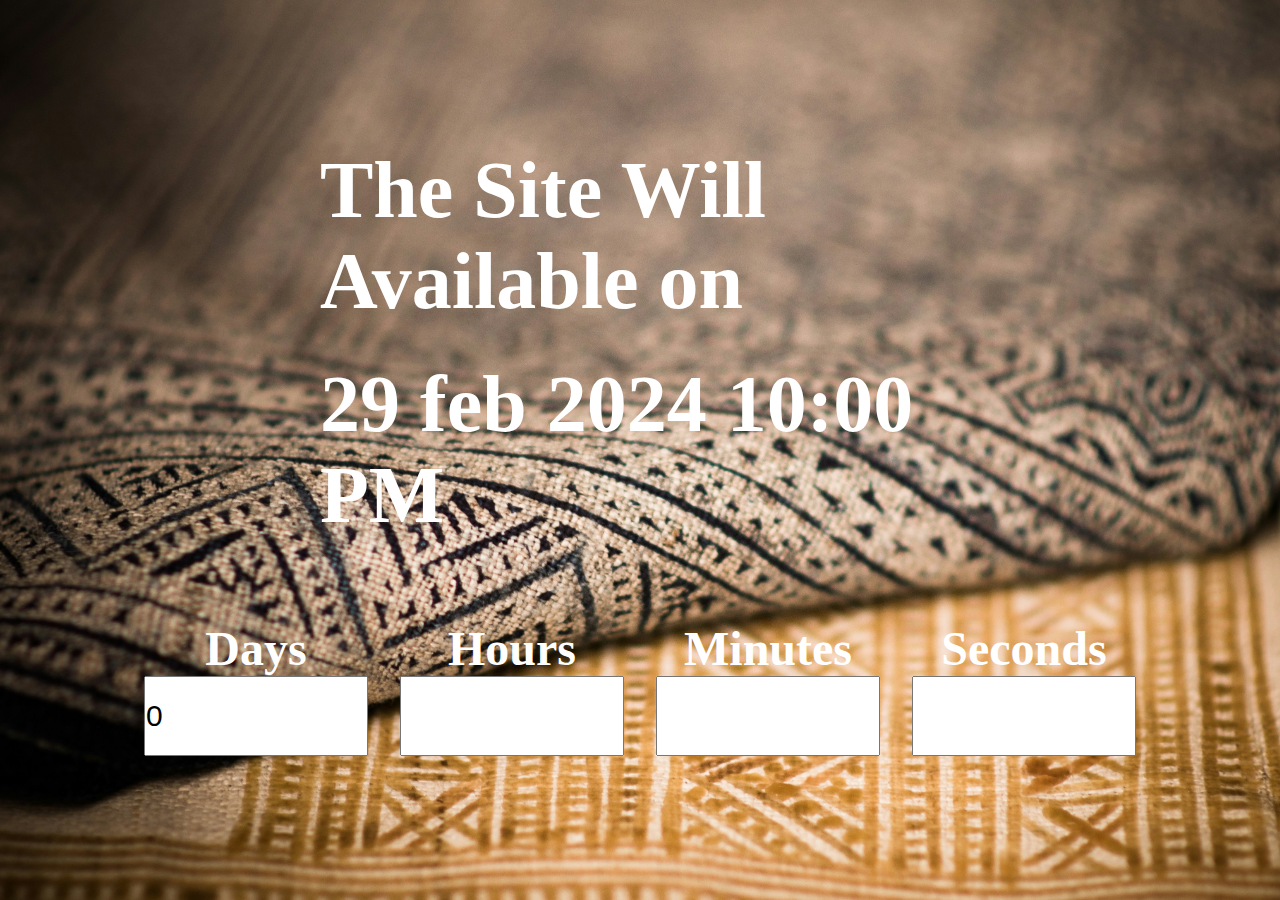
==== countdown-app/index.html @ e97472bf "java" ====
<!DOCTYPE html>
<html lang="en">
<head>
    <meta charset="UTF-8">
    <meta name="viewport" content="width=device-width, initial-scale=1.0">
    <title>Countdown-App</title>
    <link rel="stylesheet" href="css/style.css">
    <script src="javascript/app.js"> </script>
    
</head>
<body>
    <div class="main">
        <div class="content">
            <div class="heading">
                <h1>The Site Will Available on</h1>
                <h1 id="datefixed">29 feb 2024 10:00 PM</h1>
            </div>
            <div class="timer">
                <ul>
                    <li>
                        <label for="days">Days</label>
                        <input type="text" id="days" readonly value="0"></li>
                    <li>
                        <label for="Hours">Hours</label>
                        <input type="text" id="hours" readonly></li>
                    <li>
                        <label for="minutes">Minutes</label>
                        <input type="text" id="minutes" readonly></li>
                    <li>
                        <label for="seconds">Seconds</label>
                        <input type="text" id="seconds" readonly></li>
                    
                </ul>
            </div>
        </div>
    </div>


    <!--javascript link-->
    <script src="javascript/app.js"> </script>   
</body>
</html>
---- countdown-app/css/style.css ----
*{
    box-sizing: border-box;
    margin: 0;
    padding: 0;
}

.main{
    width: 100vw;
    height: 100vh;
    background: url('../images/trang-nguyen-drke6MEs8Gg-unsplash.jpg');
    background-repeat: no-repeat;
    background-size: cover;
    display: flex;
    align-items: center;
    justify-content: center;
}

.content{
    width: 50%;
    height: 40rem;
    display: flex;
    flex-direction: column;
    gap: 5rem;
    align-items: center;
    justify-content: center;
}

.heading>h1{
    color: white;
    font-size: 5rem;
}
.heading{
    display: flex;
    flex-direction: column;
    align-items: center;
    justify-content: center;
    gap: 2rem;
}

.timer>ul{
    display: flex;
    justify-content: space-between;
    align-items: center;
    gap: 2rem;
}
.timer>ul>li>input{
    width: 14rem;
    height: 5rem;
    align-items: center;
    justify-content: center;
    display: flex;
    font-size: 30px;
    color: black;
}
.timer>ul>li{
    text-decoration: none;
    list-style: none;
}
.timer>ul>li>label{
    font-size: 3rem;
    font-weight: 700;
    color: white;
}

.timer>ul>li{
    display: flex;
    flex-direction: column;
    justify-content: center;
    align-items: center;
}
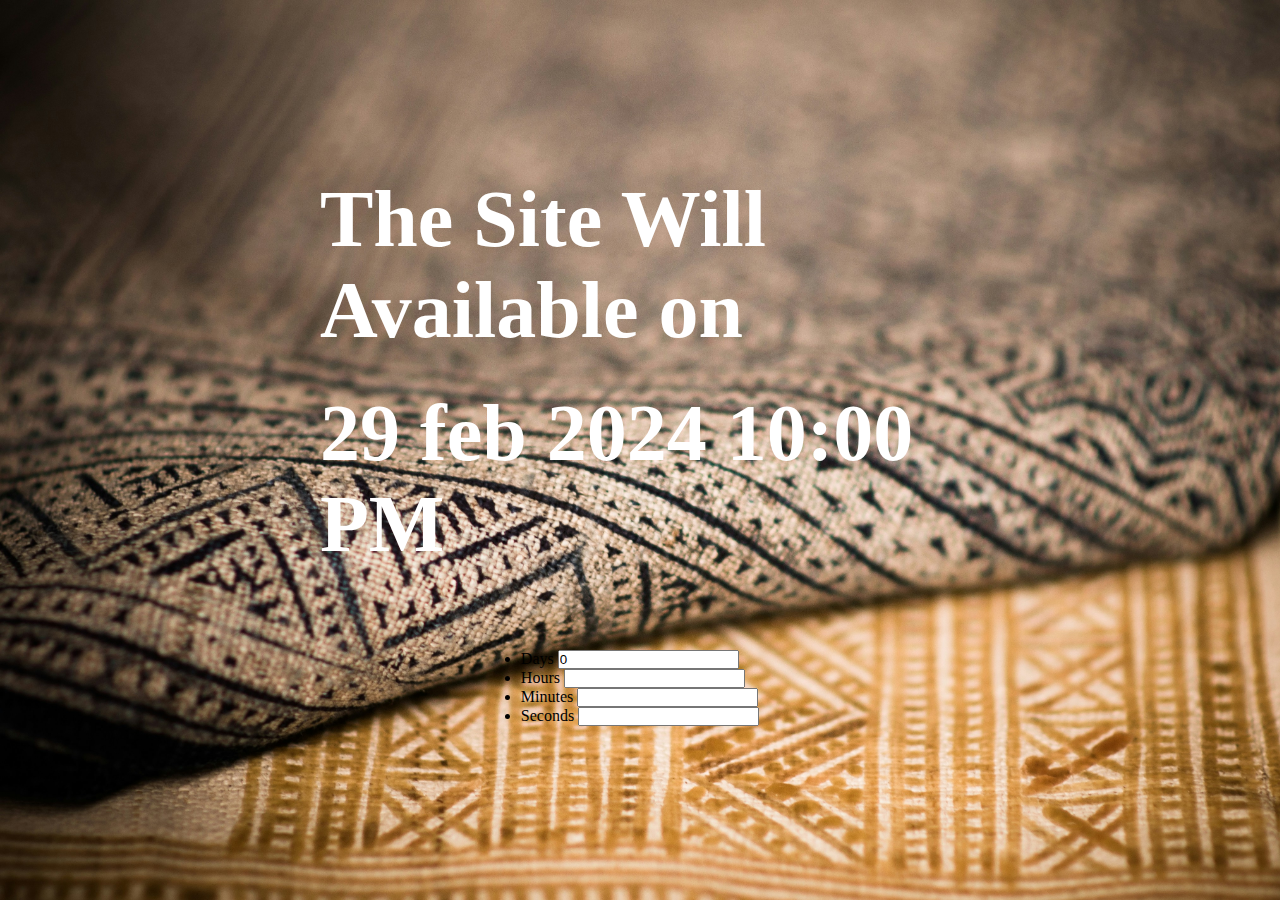
==== commit b15acd46: "1" ====
--- a/countdown-app/index.html
+++ b/countdown-app/index.html
@@ -15,7 +15,7 @@
                 <h1>The Site Will Available on</h1>
                 <h1 id="datefixed">29 feb 2024 10:00 PM</h1>
             </div>
-            <div class="timer">
+            <div id="timer">
                 <ul>
                     <li>
                         <label for="days">Days</label>
@@ -31,6 +31,7 @@
                         <input type="text" id="seconds" readonly></li>
                     
                 </ul>
+                
             </div>
         </div>
     </div>
